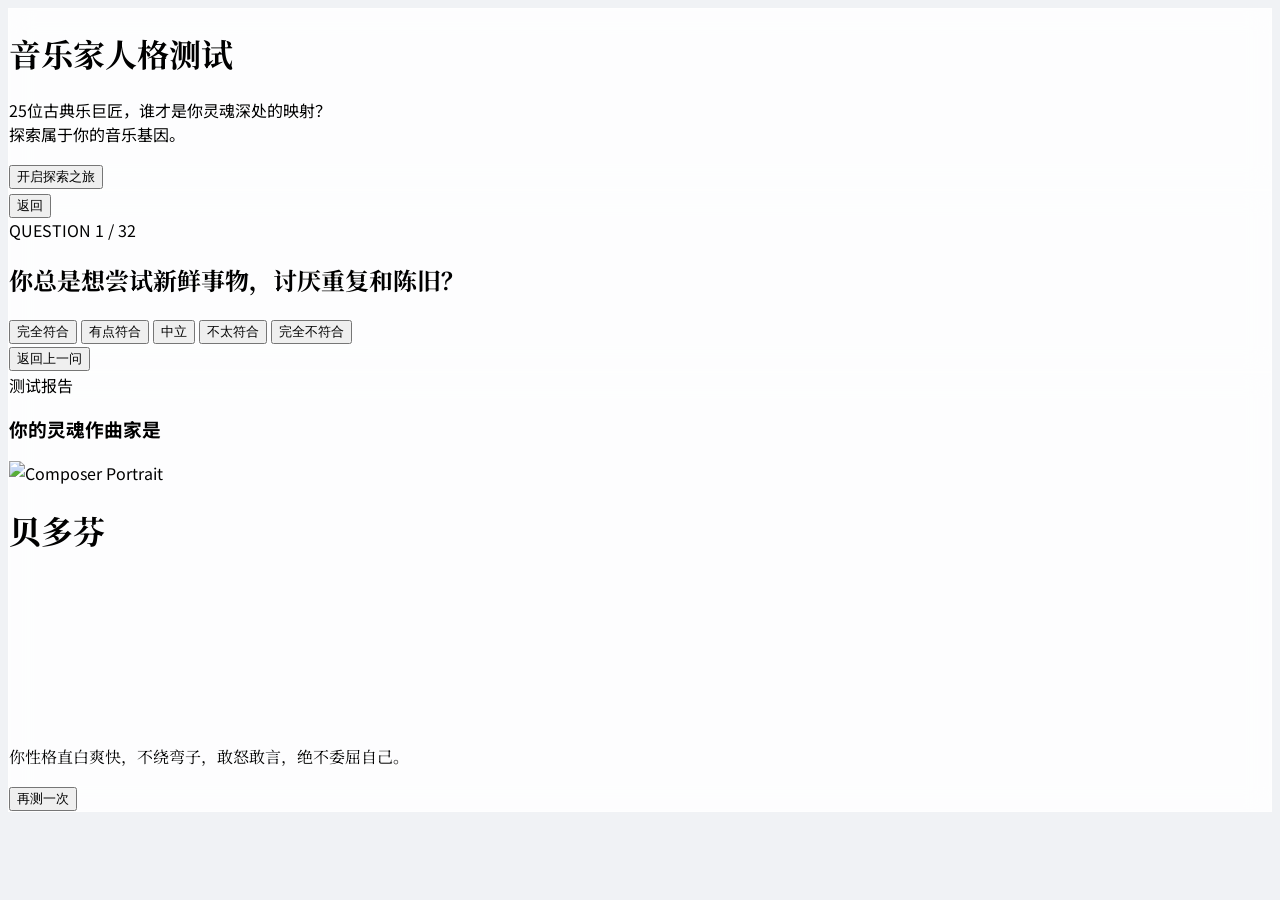
==== composer/index.html @ d06fd2da "Add docs folder for GitHub Pages and full data dashboard (list view)" ====
<!DOCTYPE html>
<html lang="zh-CN">
<head>
    <meta charset="UTF-8">
    <meta name="viewport" content="width=device-width, initial-scale=1.0">
    <title>音乐家人格测试 | Musician Personality Quiz</title>
    <script src="https://cdn.tailwindcss.com"></script>
    <script src="https://unpkg.com/lucide@latest"></script>
    <script src="https://cdn.jsdelivr.net/npm/chart.js"></script>
    <link href="https://fonts.googleapis.com/css2?family=Noto+Serif+SC:wght@400;700&family=Noto+Sans+SC:wght@300;400;500;700&display=swap" rel="stylesheet">
    <link rel="stylesheet" href="style.css">
</head>
<body class="min-h-screen flex items-center justify-center p-4 bg-slate-100">

    <div id="app" class="w-full max-w-2xl">
        <!-- Welcome Screen -->
        <div id="welcome-screen" class="glass rounded-[2.5rem] p-10 md:p-16 shadow-2xl text-center fade-in">
            <div class="mb-8 flex justify-center">
                <div class="bg-indigo-600 p-4 rounded-3xl shadow-lg rotate-3">
                    <i data-lucide="music" class="w-12 h-12 text-white"></i>
                </div>
            </div>
            <h1 class="serif text-4xl md:text-5xl font-bold text-slate-800 mb-6 tracking-tight">音乐家人格测试</h1>
            <p class="text-slate-600 text-lg md:text-xl mb-10 leading-relaxed max-w-md mx-auto">
                25位古典乐巨匠，谁才是你灵魂深处的映射？<br>
                探索属于你的音乐基因。
            </p>
            <button onclick="startQuiz()" class="bg-indigo-600 hover:bg-indigo-700 text-white px-12 py-5 rounded-full text-xl font-bold transition-all transform hover:scale-105 shadow-xl flex items-center justify-center mx-auto gap-3">
                开启探索之旅
                <i data-lucide="sparkles" class="w-6 h-6"></i>
            </button>
        </div>

        <!-- Quiz Screen -->
        <div id="quiz-screen" class="hidden glass rounded-[2.5rem] p-8 md:p-12 shadow-2xl fade-in">
            <div class="flex justify-between items-center mb-10">
                <button onclick="prevQuestion()" id="prev-btn" class="text-slate-400 hover:text-indigo-600 transition-colors flex items-center gap-1 invisible">
                    <i data-lucide="chevron-left" class="w-5 h-5"></i>
                    返回
                </button>
                <div class="flex flex-col items-center gap-2">
                    <span class="text-xs font-bold text-slate-400 uppercase tracking-[0.2em]" id="progress-text">QUESTION 1 / 32</span>
                    <div class="w-32 md:w-48 h-1.5 bg-slate-200 rounded-full overflow-hidden">
                        <div id="progress-bar" class="progress-bar h-full bg-indigo-500" style="width: 3%;"></div>
                    </div>
                </div>
                <div class="w-10"></div> <!-- Spacer for centering -->
            </div>
            
            <div class="min-h-[140px] flex items-center justify-center text-center mb-12">
                <h2 id="question-title" class="serif text-2xl md:text-3xl font-bold text-slate-800 leading-snug">
                    你总是想尝试新鲜事物，讨厌重复和陈旧？
                </h2>
            </div>

            <div class="grid grid-cols-1 gap-3 md:gap-4">
                <button onclick="selectAnswer(10)" class="answer-btn w-full text-left p-4 md:p-5 rounded-3xl border-2 border-transparent bg-white shadow-sm hover:border-indigo-500 hover:shadow-md transition-all flex items-center justify-between group">
                    <span class="text-base md:text-lg font-bold text-slate-700 group-hover:text-indigo-700">完全符合</span>
                    <div class="bg-indigo-50 p-2 rounded-xl opacity-0 group-hover:opacity-100 transition-opacity">
                        <i data-lucide="check-circle-2" class="w-5 h-5 text-indigo-600"></i>
                    </div>
                </button>
                <button onclick="selectAnswer(6)" class="answer-btn w-full text-left p-4 md:p-5 rounded-3xl border-2 border-transparent bg-white shadow-sm hover:border-indigo-500 hover:shadow-md transition-all flex items-center justify-between group">
                    <span class="text-base md:text-lg font-bold text-slate-700 group-hover:text-indigo-700">有点符合</span>
                    <div class="bg-indigo-50 p-2 rounded-xl opacity-0 group-hover:opacity-100 transition-opacity">
                        <i data-lucide="check" class="w-5 h-5 text-indigo-600"></i>
                    </div>
                </button>
                <button onclick="selectAnswer(3)" class="answer-btn w-full text-left p-4 md:p-5 rounded-3xl border-2 border-transparent bg-white shadow-sm hover:border-indigo-500 hover:shadow-md transition-all flex items-center justify-between group">
                    <span class="text-base md:text-lg font-bold text-slate-700 group-hover:text-indigo-700">中立</span>
                    <div class="bg-indigo-50 p-2 rounded-xl opacity-0 group-hover:opacity-100 transition-opacity">
                        <i data-lucide="minus" class="w-5 h-5 text-indigo-600"></i>
                    </div>
                </button>
                <button onclick="selectAnswer(1)" class="answer-btn w-full text-left p-4 md:p-5 rounded-3xl border-2 border-transparent bg-white shadow-sm hover:border-indigo-500 hover:shadow-md transition-all flex items-center justify-between group">
                    <span class="text-base md:text-lg font-bold text-slate-700 group-hover:text-indigo-700">不太符合</span>
                    <div class="bg-indigo-50 p-2 rounded-xl opacity-0 group-hover:opacity-100 transition-opacity">
                        <i data-lucide="x" class="w-5 h-5 text-indigo-600"></i>
                    </div>
                </button>
                <button onclick="selectAnswer(0)" class="answer-btn w-full text-left p-4 md:p-5 rounded-3xl border-2 border-transparent bg-white shadow-sm hover:border-indigo-500 hover:shadow-md transition-all flex items-center justify-between group">
                    <span class="text-base md:text-lg font-bold text-slate-700 group-hover:text-indigo-700">完全不符合</span>
                    <div class="bg-indigo-50 p-2 rounded-xl opacity-0 group-hover:opacity-100 transition-opacity">
                        <i data-lucide="x-circle" class="w-5 h-5 text-indigo-600"></i>
                    </div>
                </button>
            </div>

            <!-- New Bottom Back Button -->
            <div id="bottom-back-container" class="mt-8 flex justify-center invisible">
                <button onclick="prevQuestion()" class="text-slate-400 hover:text-indigo-600 transition-colors flex items-center gap-2 text-sm font-medium px-4 py-2 rounded-full hover:bg-slate-50">
                    <i data-lucide="arrow-left" class="w-4 h-4"></i>
                    返回上一问
                </button>
            </div>
        </div>

        <!-- Result Screen -->
        <div id="result-screen" class="hidden glass rounded-[2.5rem] p-10 md:p-16 shadow-2xl text-center fade-in">
            <div class="mb-10">
                <div class="inline-block px-4 py-1.5 rounded-full bg-indigo-100 text-indigo-600 text-sm font-bold tracking-widest uppercase mb-4">测试报告</div>
                <h3 class="text-slate-400 text-lg md:text-xl font-medium">你的灵魂作曲家是</h3>
            </div>
            
            <div class="mb-12">
                <!-- Composer Image -->
                <div class="flex justify-center mb-8">
                    <div class="relative group">
                        <div class="absolute -inset-1 bg-gradient-to-r from-indigo-500 to-purple-600 rounded-full blur opacity-25 group-hover:opacity-50 transition duration-1000 group-hover:duration-200"></div>
                        <img id="result-image" src="" alt="Composer Portrait" class="relative w-48 h-48 md:w-56 md:h-56 rounded-full object-cover border-4 border-white shadow-2xl">
                    </div>
                </div>
                <h1 id="result-name" class="serif text-6xl md:text-8xl font-black text-slate-900 mb-8 tracking-tighter">贝多芬</h1>
                <div id="result-tags" class="flex flex-wrap justify-center gap-3 mb-10">
                    <!-- Tags will be inserted here -->
                </div>
            </div>

            <!-- Radar Chart Container -->
            <div class="mb-12 bg-white/50 p-6 md:p-8 rounded-[2.5rem] border border-slate-100 shadow-sm">
                <canvas id="radarChart" class="max-w-full mx-auto"></canvas>
            </div>

            <div class="bg-white p-8 md:p-12 rounded-[2.5rem] mb-12 shadow-sm border border-slate-100 relative text-left">
                <i data-lucide="quote" class="absolute top-6 left-6 w-8 h-8 text-indigo-100 rotate-180 opacity-50"></i>
                <p id="result-desc" class="text-slate-700 text-lg md:text-xl leading-relaxed serif italic relative z-10 indent-8">
                    你性格直白爽快，不绕弯子，敢怒敢言，绝不委屈自己。
                </p>
                <i data-lucide="quote" class="absolute bottom-6 right-6 w-8 h-8 text-indigo-100 opacity-50"></i>
            </div>

            <div class="flex flex-col md:flex-row gap-4 justify-center">
                <button onclick="location.reload()" class="bg-slate-900 hover:bg-black text-white px-10 py-4 rounded-full font-bold transition-all transform hover:scale-105 shadow-lg flex items-center justify-center gap-2">
                    <i data-lucide="rotate-ccw" class="w-5 h-5"></i>
                    再测一次
                </button>
            </div>
        </div>
    </div>

    <script src="data.js"></script>
    <script src="app.js"></script>
</body>
</html>
---- composer/style.css ----
body {
    font-family: 'Noto Sans SC', sans-serif;
    background: #f0f2f5;
}
.serif {
    font-family: 'Noto Serif SC', serif;
}
.glass {
    background: rgba(255, 255, 255, 0.85);
    backdrop-filter: blur(12px);
    border: 1px solid rgba(255, 255, 255, 0.3);
}
.fade-in {
    animation: fadeIn 0.4s ease-out forwards;
}
@keyframes fadeIn {
    from { opacity: 0; transform: translateY(15px); }
    to { opacity: 1; transform: translateY(0); }
}
.progress-bar {
    transition: width 0.4s cubic-bezier(0.4, 0, 0.2, 1);
}
.answer-btn {
    transition: all 0.2s ease;
}
.answer-btn:active {
    transform: scale(0.98);
}
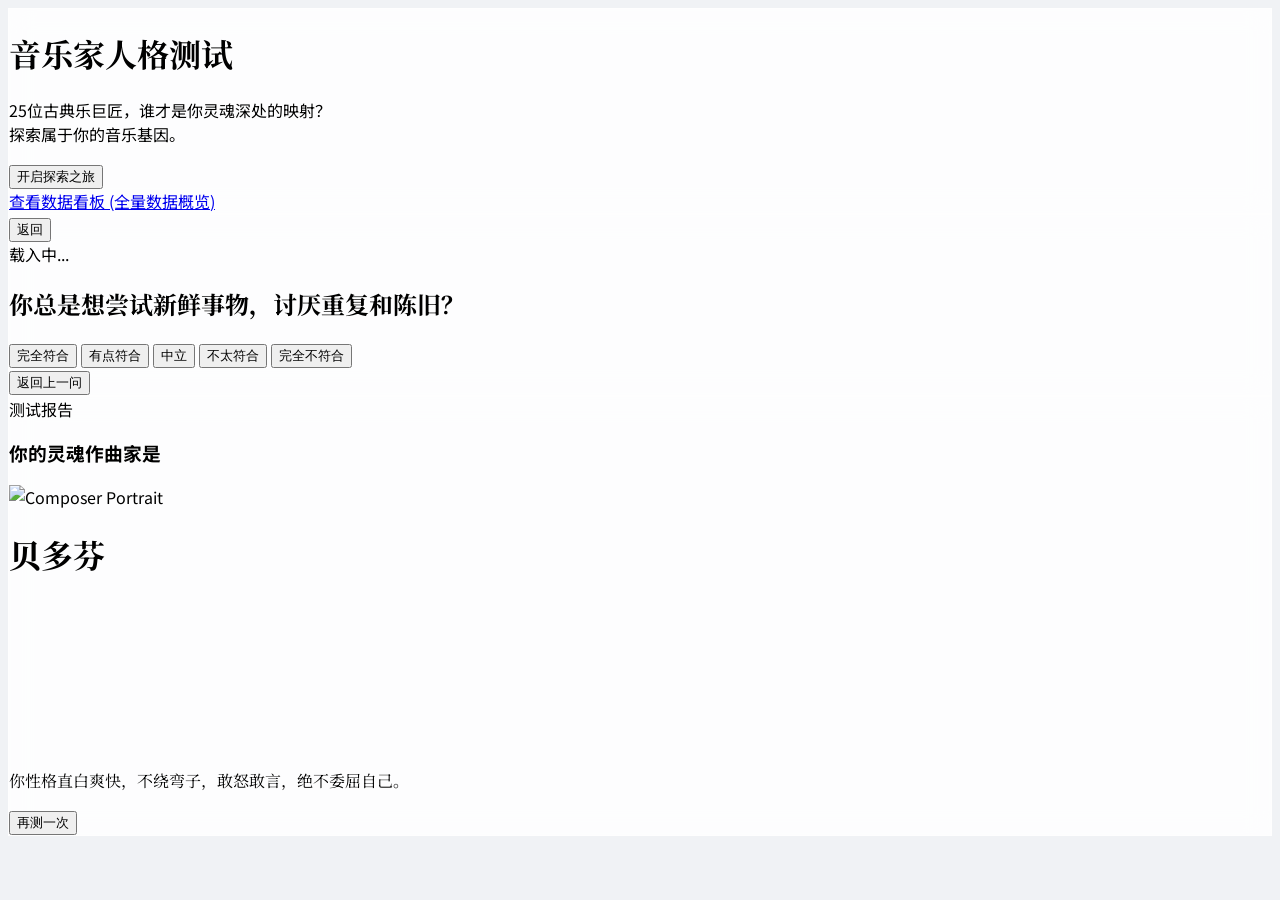
==== commit 13b0ce8e: "Expand to 30 composers and add search to dashboard" ====
--- a/composer/index.html
+++ b/composer/index.html
@@ -29,6 +29,13 @@
                 开启探索之旅
                 <i data-lucide="sparkles" class="w-6 h-6"></i>
             </button>
+            
+            <div class="mt-8">
+                <a href="list.html" class="inline-flex items-center gap-2 text-slate-400 hover:text-indigo-600 text-sm font-medium transition-colors">
+                    <i data-lucide="database" class="w-4 h-4"></i>
+                    查看数据看板 (全量数据概览)
+                </a>
+            </div>
         </div>
 
         <!-- Quiz Screen -->
@@ -39,9 +46,9 @@
                     返回
                 </button>
                 <div class="flex flex-col items-center gap-2">
-                    <span class="text-xs font-bold text-slate-400 uppercase tracking-[0.2em]" id="progress-text">QUESTION 1 / 32</span>
+                    <span class="text-xs font-bold text-slate-400 uppercase tracking-[0.2em]" id="progress-text">载入中...</span>
                     <div class="w-32 md:w-48 h-1.5 bg-slate-200 rounded-full overflow-hidden">
-                        <div id="progress-bar" class="progress-bar h-full bg-indigo-500" style="width: 3%;"></div>
+                        <div id="progress-bar" class="progress-bar h-full bg-indigo-500" style="width: 0%;"></div>
                     </div>
                 </div>
                 <div class="w-10"></div> <!-- Spacer for centering -->
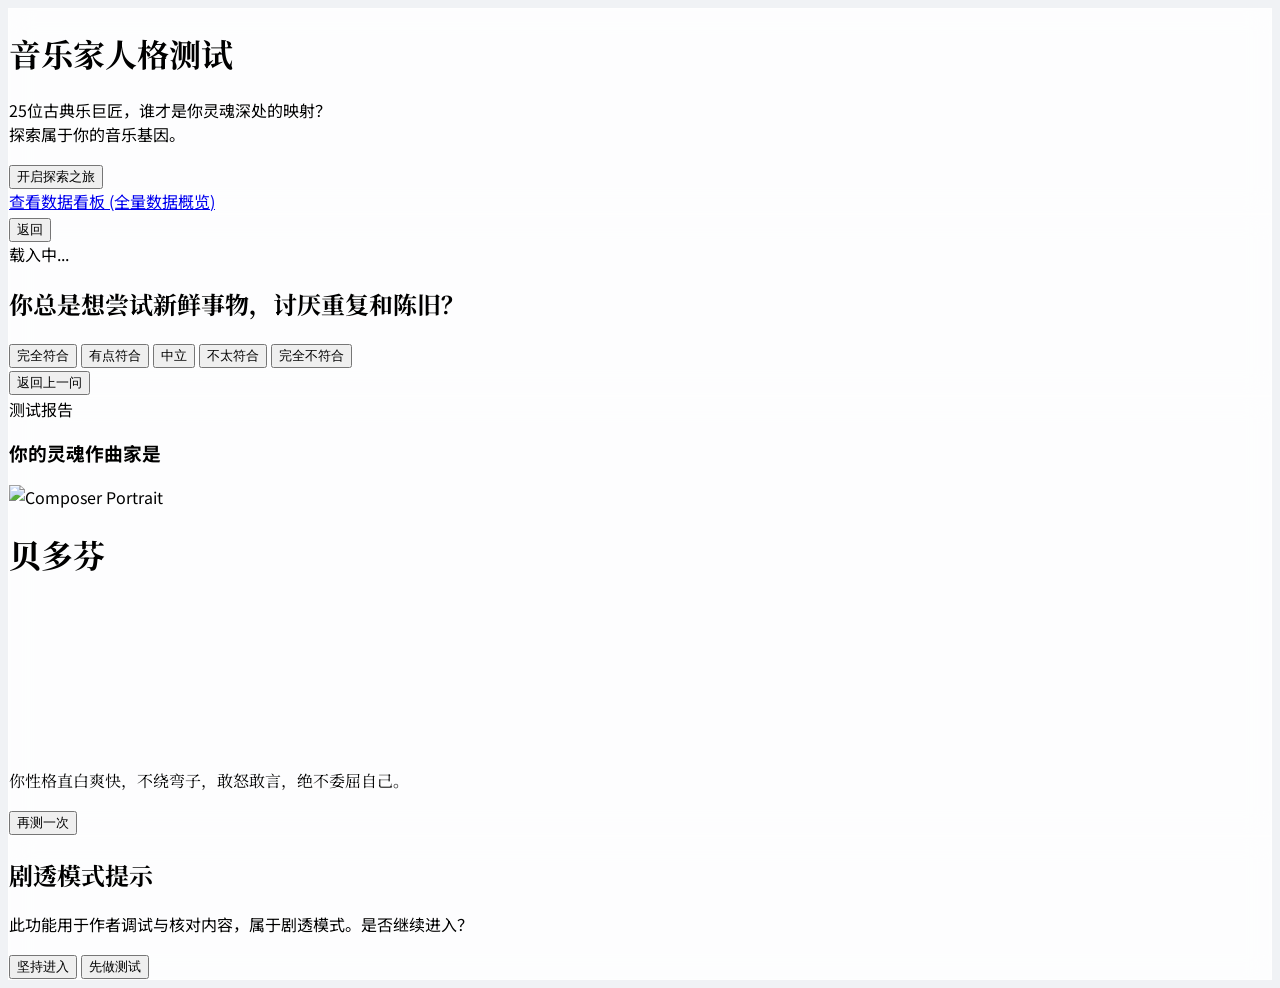
==== commit 198e6859: "Add spoiler gate before entering data dashboard" ====
--- a/composer/index.html
+++ b/composer/index.html
@@ -31,7 +31,7 @@
             </button>
             
             <div class="mt-8">
-                <a href="list.html" class="inline-flex items-center gap-2 text-slate-400 hover:text-indigo-600 text-sm font-medium transition-colors">
+                <a id="dashboard-link" href="list.html" onclick="openDashboardGate(event)" class="inline-flex items-center gap-2 text-slate-400 hover:text-indigo-600 text-sm font-medium transition-colors">
                     <i data-lucide="database" class="w-4 h-4"></i>
                     查看数据看板 (全量数据概览)
                 </a>
@@ -145,7 +145,59 @@
         </div>
     </div>
 
+    <div id="dashboard-gate" class="hidden fixed inset-0 z-50 flex items-center justify-center p-4 bg-slate-900/30 backdrop-blur-sm" onclick="handleDashboardGateBackdrop(event)">
+        <div class="glass w-full max-w-lg rounded-[2.5rem] p-8 md:p-10 shadow-2xl border border-white/50 text-center fade-in">
+            <div class="mb-6 flex justify-center">
+                <div class="bg-amber-500 p-3 rounded-2xl shadow-md rotate-3">
+                    <i data-lucide="eye-off" class="w-8 h-8 text-white"></i>
+                </div>
+            </div>
+            <h2 class="serif text-2xl md:text-3xl font-bold text-slate-800 mb-4 tracking-tight">剧透模式提示</h2>
+            <p class="text-slate-600 text-base md:text-lg leading-relaxed max-w-md mx-auto">
+                此功能用于作者调试与核对内容，属于剧透模式。是否继续进入？
+            </p>
+            <div class="mt-8 flex flex-col md:flex-row gap-3 justify-center">
+                <button onclick="goToDashboard()" class="bg-indigo-600 hover:bg-indigo-700 text-white px-8 py-4 rounded-full font-bold transition-all transform hover:scale-105 shadow-lg flex items-center justify-center gap-2">
+                    <i data-lucide="door-open" class="w-5 h-5"></i>
+                    坚持进入
+                </button>
+                <button onclick="closeDashboardGate()" class="bg-white hover:bg-slate-50 text-slate-700 px-8 py-4 rounded-full font-bold transition-all shadow-sm border border-slate-200 flex items-center justify-center gap-2">
+                    <i data-lucide="sparkles" class="w-5 h-5 text-indigo-600"></i>
+                    先做测试
+                </button>
+            </div>
+        </div>
+    </div>
+
     <script src="data.js"></script>
     <script src="app.js"></script>
+    <script>
+        function openDashboardGate(e) {
+            if (e) e.preventDefault();
+            const gate = document.getElementById('dashboard-gate');
+            if (!gate) return;
+            gate.classList.remove('hidden');
+            if (typeof lucide !== 'undefined') lucide.createIcons();
+        }
+
+        function closeDashboardGate() {
+            const gate = document.getElementById('dashboard-gate');
+            if (!gate) return;
+            gate.classList.add('hidden');
+        }
+
+        function goToDashboard() {
+            window.location.href = 'list.html';
+        }
+
+        function handleDashboardGateBackdrop(e) {
+            const gate = document.getElementById('dashboard-gate');
+            if (e.target === gate) closeDashboardGate();
+        }
+
+        document.addEventListener('keydown', (e) => {
+            if (e.key === 'Escape') closeDashboardGate();
+        });
+    </script>
 </body>
 </html>
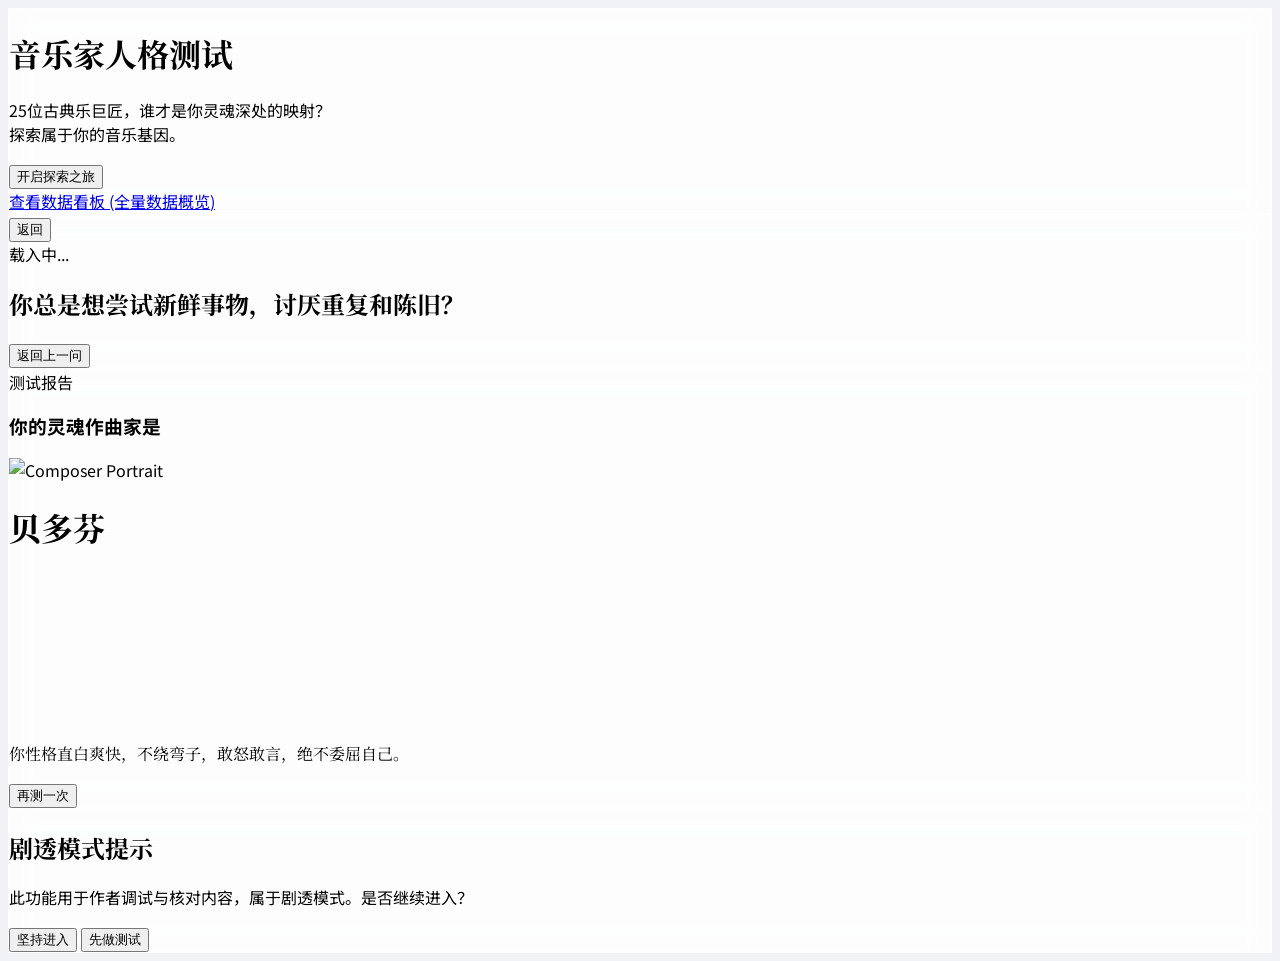
==== commit f9ec49bd: "Update quiz data model, custom choices, compatibility + distance visualization" ====
--- a/composer/index.html
+++ b/composer/index.html
@@ -31,6 +31,7 @@
             </button>
             
             <div class="mt-8">
+                <!-- 数据看板入口：为了避免“剧透”，点击后先弹出确认框，再决定是否进入 list.html -->
                 <a id="dashboard-link" href="list.html" onclick="openDashboardGate(event)" class="inline-flex items-center gap-2 text-slate-400 hover:text-indigo-600 text-sm font-medium transition-colors">
                     <i data-lucide="database" class="w-4 h-4"></i>
                     查看数据看板 (全量数据概览)
@@ -60,38 +61,7 @@
                 </h2>
             </div>
 
-            <div class="grid grid-cols-1 gap-3 md:gap-4">
-                <button onclick="selectAnswer(10)" class="answer-btn w-full text-left p-4 md:p-5 rounded-3xl border-2 border-transparent bg-white shadow-sm hover:border-indigo-500 hover:shadow-md transition-all flex items-center justify-between group">
-                    <span class="text-base md:text-lg font-bold text-slate-700 group-hover:text-indigo-700">完全符合</span>
-                    <div class="bg-indigo-50 p-2 rounded-xl opacity-0 group-hover:opacity-100 transition-opacity">
-                        <i data-lucide="check-circle-2" class="w-5 h-5 text-indigo-600"></i>
-                    </div>
-                </button>
-                <button onclick="selectAnswer(6)" class="answer-btn w-full text-left p-4 md:p-5 rounded-3xl border-2 border-transparent bg-white shadow-sm hover:border-indigo-500 hover:shadow-md transition-all flex items-center justify-between group">
-                    <span class="text-base md:text-lg font-bold text-slate-700 group-hover:text-indigo-700">有点符合</span>
-                    <div class="bg-indigo-50 p-2 rounded-xl opacity-0 group-hover:opacity-100 transition-opacity">
-                        <i data-lucide="check" class="w-5 h-5 text-indigo-600"></i>
-                    </div>
-                </button>
-                <button onclick="selectAnswer(3)" class="answer-btn w-full text-left p-4 md:p-5 rounded-3xl border-2 border-transparent bg-white shadow-sm hover:border-indigo-500 hover:shadow-md transition-all flex items-center justify-between group">
-                    <span class="text-base md:text-lg font-bold text-slate-700 group-hover:text-indigo-700">中立</span>
-                    <div class="bg-indigo-50 p-2 rounded-xl opacity-0 group-hover:opacity-100 transition-opacity">
-                        <i data-lucide="minus" class="w-5 h-5 text-indigo-600"></i>
-                    </div>
-                </button>
-                <button onclick="selectAnswer(1)" class="answer-btn w-full text-left p-4 md:p-5 rounded-3xl border-2 border-transparent bg-white shadow-sm hover:border-indigo-500 hover:shadow-md transition-all flex items-center justify-between group">
-                    <span class="text-base md:text-lg font-bold text-slate-700 group-hover:text-indigo-700">不太符合</span>
-                    <div class="bg-indigo-50 p-2 rounded-xl opacity-0 group-hover:opacity-100 transition-opacity">
-                        <i data-lucide="x" class="w-5 h-5 text-indigo-600"></i>
-                    </div>
-                </button>
-                <button onclick="selectAnswer(0)" class="answer-btn w-full text-left p-4 md:p-5 rounded-3xl border-2 border-transparent bg-white shadow-sm hover:border-indigo-500 hover:shadow-md transition-all flex items-center justify-between group">
-                    <span class="text-base md:text-lg font-bold text-slate-700 group-hover:text-indigo-700">完全不符合</span>
-                    <div class="bg-indigo-50 p-2 rounded-xl opacity-0 group-hover:opacity-100 transition-opacity">
-                        <i data-lucide="x-circle" class="w-5 h-5 text-indigo-600"></i>
-                    </div>
-                </button>
-            </div>
+            <div id="answers-container" class="grid grid-cols-1 gap-3 md:gap-4"></div>
 
             <!-- New Bottom Back Button -->
             <div id="bottom-back-container" class="mt-8 flex justify-center invisible">
@@ -145,6 +115,7 @@
         </div>
     </div>
 
+    <!-- “剧透模式”确认弹窗：默认隐藏；点击入口时显示 -->
     <div id="dashboard-gate" class="hidden fixed inset-0 z-50 flex items-center justify-center p-4 bg-slate-900/30 backdrop-blur-sm" onclick="handleDashboardGateBackdrop(event)">
         <div class="glass w-full max-w-lg rounded-[2.5rem] p-8 md:p-10 shadow-2xl border border-white/50 text-center fade-in">
             <div class="mb-6 flex justify-center">
@@ -172,6 +143,7 @@
     <script src="data.js"></script>
     <script src="app.js"></script>
     <script>
+        // 打开确认弹窗：阻止 a 标签默认跳转，改成显示弹窗
         function openDashboardGate(e) {
             if (e) e.preventDefault();
             const gate = document.getElementById('dashboard-gate');
@@ -180,21 +152,25 @@
             if (typeof lucide !== 'undefined') lucide.createIcons();
         }
 
+        // 关闭确认弹窗（留在当前页面继续做测试）
         function closeDashboardGate() {
             const gate = document.getElementById('dashboard-gate');
             if (!gate) return;
             gate.classList.add('hidden');
         }
 
+        // 确认进入数据看板
         function goToDashboard() {
             window.location.href = 'list.html';
         }
 
+        // 点击遮罩层空白处关闭弹窗（点击弹窗本体不关闭）
         function handleDashboardGateBackdrop(e) {
             const gate = document.getElementById('dashboard-gate');
             if (e.target === gate) closeDashboardGate();
         }
 
+        // Esc 键关闭弹窗
         document.addEventListener('keydown', (e) => {
             if (e.key === 'Escape') closeDashboardGate();
         });
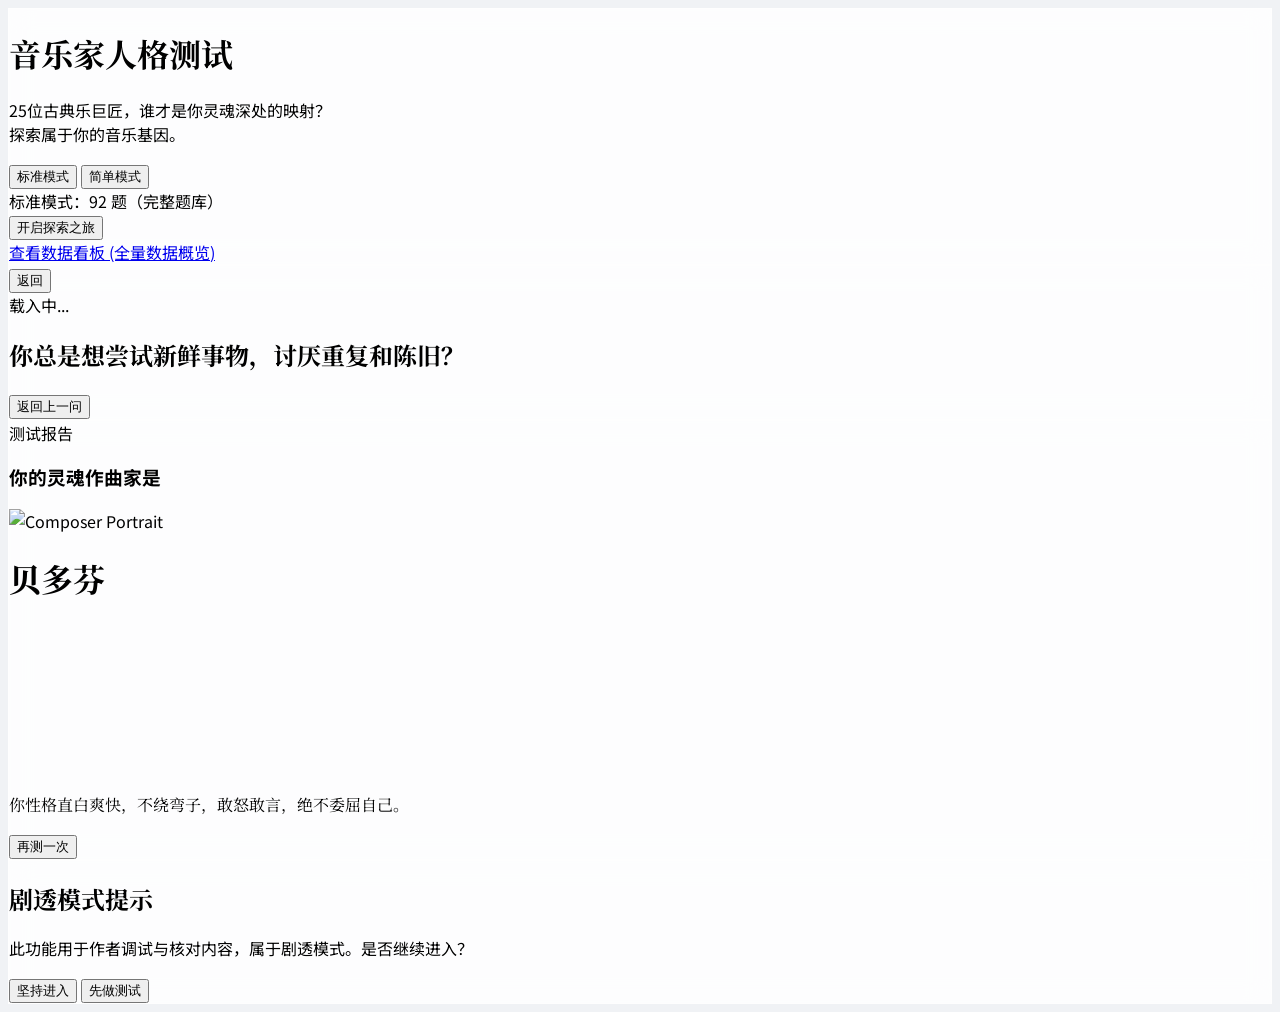
==== commit a5a24291: "Add simple quiz mode with fewer questions" ====
--- a/composer/index.html
+++ b/composer/index.html
@@ -25,6 +25,17 @@
                 25位古典乐巨匠，谁才是你灵魂深处的映射？<br>
                 探索属于你的音乐基因。
             </p>
+            <div class="mb-8">
+                <div class="inline-flex p-1 rounded-full bg-white/60 border border-white/60 shadow-sm">
+                    <button id="mode-standard" onclick="setQuizMode('standard')" class="px-6 py-2 rounded-full text-sm font-bold transition-colors">
+                        标准模式
+                    </button>
+                    <button id="mode-simple" onclick="setQuizMode('simple')" class="px-6 py-2 rounded-full text-sm font-bold transition-colors">
+                        简单模式
+                    </button>
+                </div>
+                <div id="mode-desc" class="mt-3 text-slate-400 text-sm font-medium"></div>
+            </div>
             <button onclick="startQuiz()" class="bg-indigo-600 hover:bg-indigo-700 text-white px-12 py-5 rounded-full text-xl font-bold transition-all transform hover:scale-105 shadow-xl flex items-center justify-center mx-auto gap-3">
                 开启探索之旅
                 <i data-lucide="sparkles" class="w-6 h-6"></i>
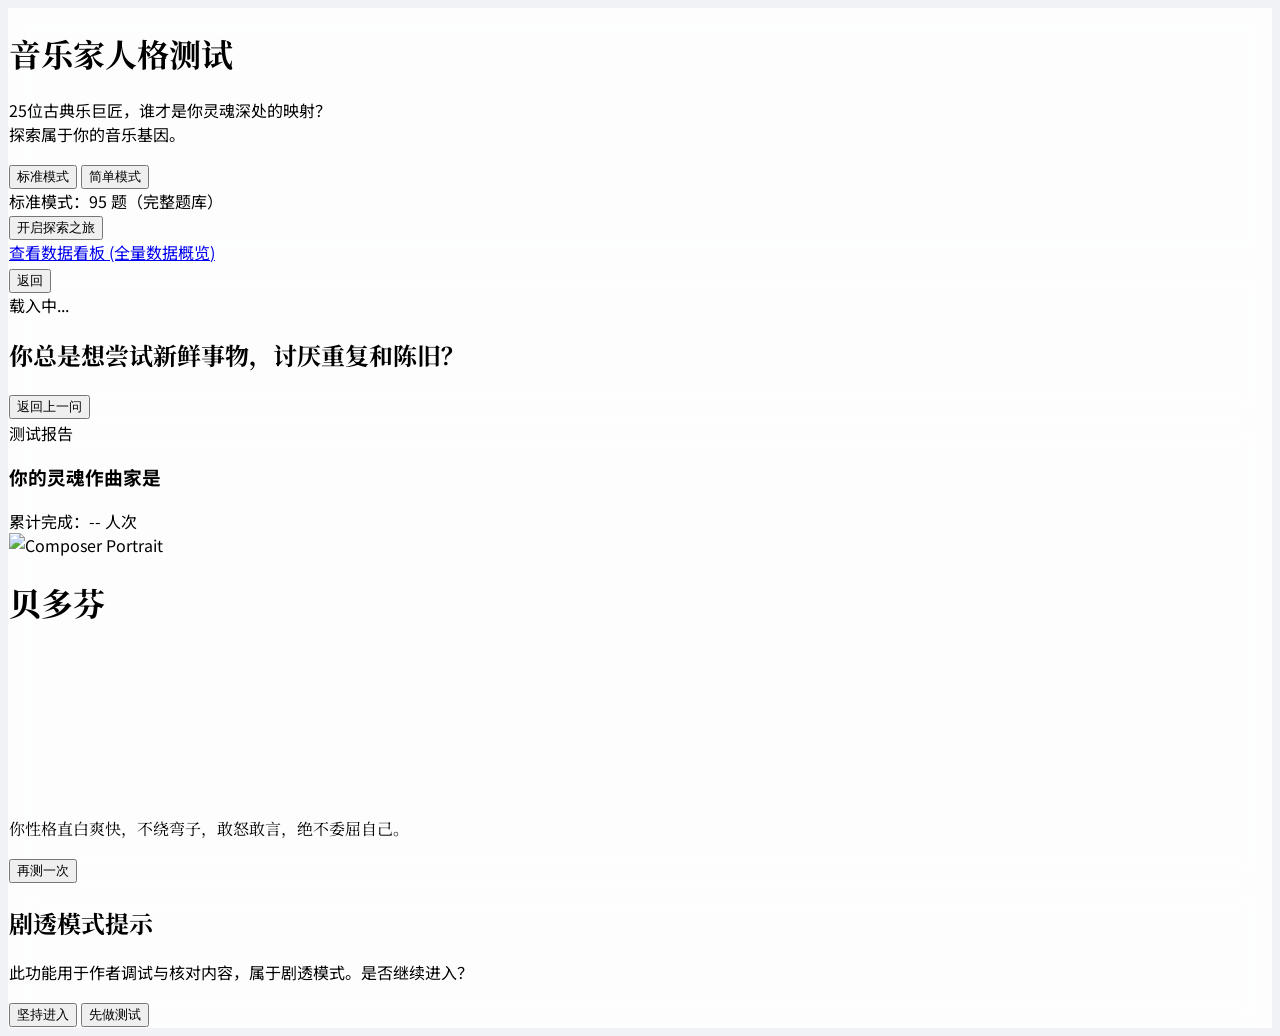
==== commit f53a77f7: "feat: add Verdi and completion counter" ====
--- a/composer/index.html
+++ b/composer/index.html
@@ -88,6 +88,9 @@
             <div class="mb-10">
                 <div class="inline-block px-4 py-1.5 rounded-full bg-indigo-100 text-indigo-600 text-sm font-bold tracking-widest uppercase mb-4">测试报告</div>
                 <h3 class="text-slate-400 text-lg md:text-xl font-medium">你的灵魂作曲家是</h3>
+                <div class="mt-3 text-slate-400 text-sm font-medium">
+                    累计完成：<span id="completion-count">--</span> 人次
+                </div>
             </div>
             
             <div class="mb-12">
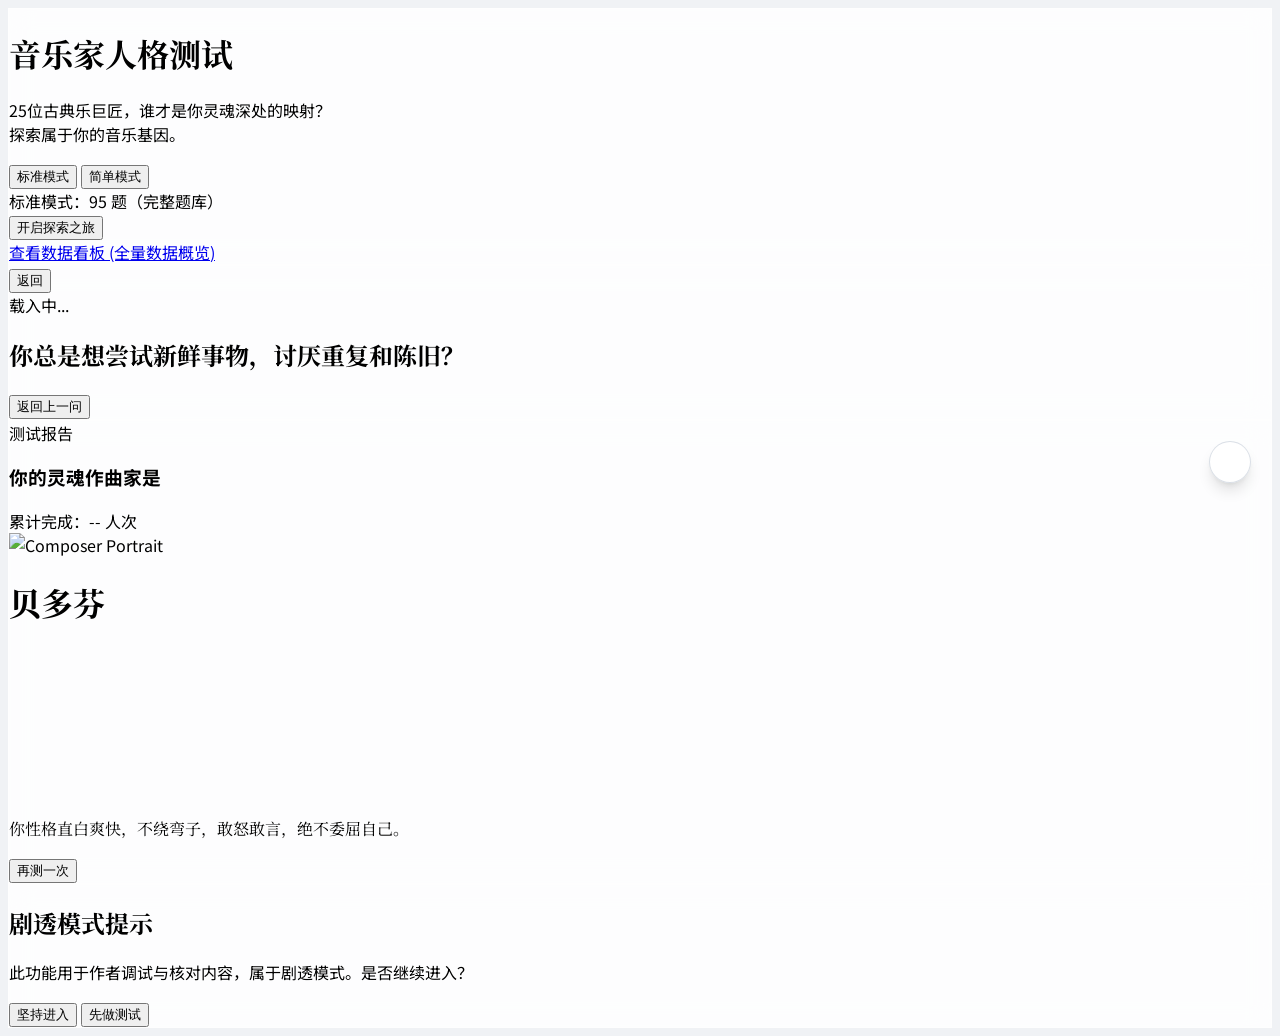
==== commit cebf164e: "feat: autoplay result music" ====
--- a/composer/index.html
+++ b/composer/index.html
@@ -84,7 +84,10 @@
         </div>
 
         <!-- Result Screen -->
-        <div id="result-screen" class="hidden glass rounded-[2.5rem] p-10 md:p-16 shadow-2xl text-center fade-in">
+        <div id="result-screen" class="hidden glass rounded-[2.5rem] p-10 md:p-16 shadow-2xl text-center fade-in relative">
+            <div id="record-player" class="record-player" aria-hidden="true">
+                <i data-lucide="disc-3" class="w-5 h-5"></i>
+            </div>
             <div class="mb-10">
                 <div class="inline-block px-4 py-1.5 rounded-full bg-indigo-100 text-indigo-600 text-sm font-bold tracking-widest uppercase mb-4">测试报告</div>
                 <h3 class="text-slate-400 text-lg md:text-xl font-medium">你的灵魂作曲家是</h3>
--- a/composer/style.css
+++ b/composer/style.css
@@ -25,4 +25,29 @@
 }
 .answer-btn:active {
     transform: scale(0.98);
-}+}
+
+.record-player {
+    position: absolute;
+    top: 1.25rem;
+    right: 1.25rem;
+    width: 2.5rem;
+    height: 2.5rem;
+    border-radius: 9999px;
+    background: rgba(255, 255, 255, 0.65);
+    border: 1px solid rgba(148, 163, 184, 0.35);
+    box-shadow: 0 10px 15px -3px rgb(0 0 0 / 0.12), 0 4px 6px -4px rgb(0 0 0 / 0.12);
+    display: flex;
+    align-items: center;
+    justify-content: center;
+    color: #475569;
+}
+
+.record-player.is-playing {
+    animation: recordSpin 2.2s linear infinite;
+}
+
+@keyframes recordSpin {
+    from { transform: rotate(0deg); }
+    to { transform: rotate(360deg); }
+}
